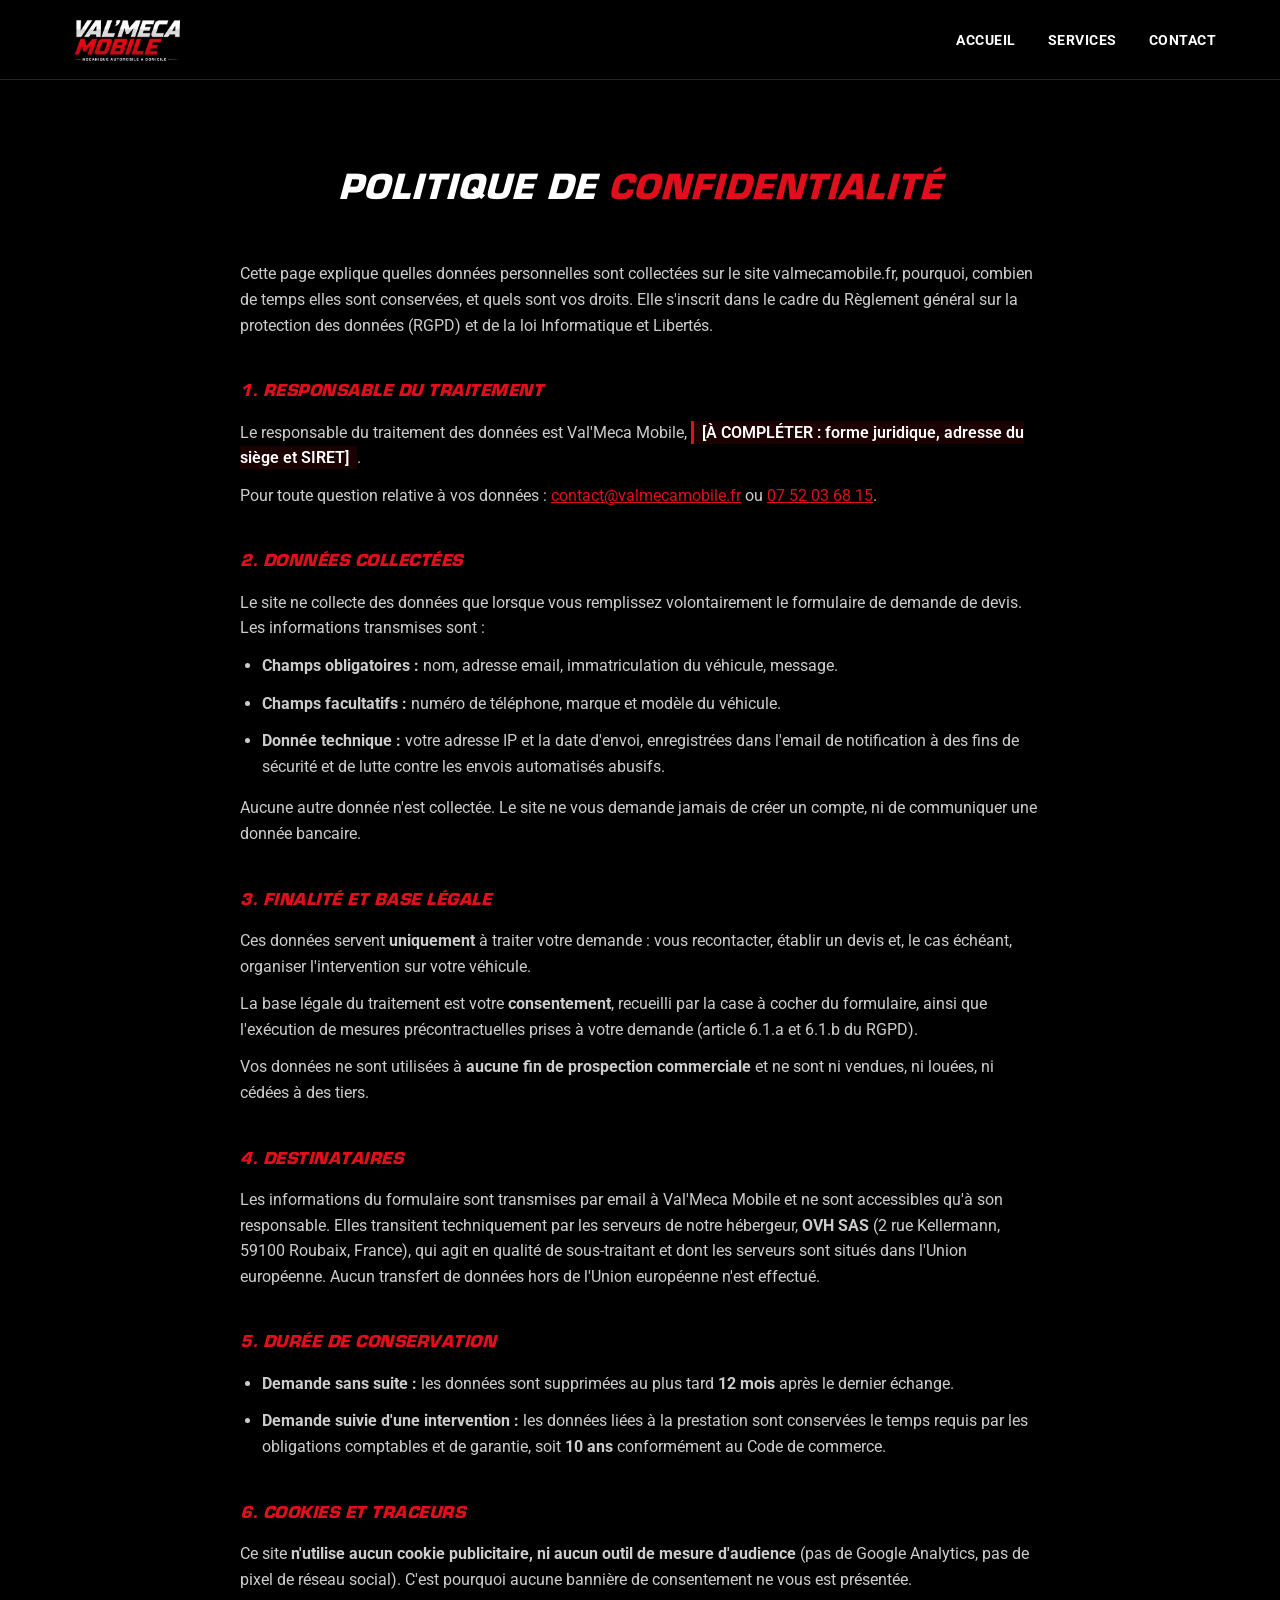
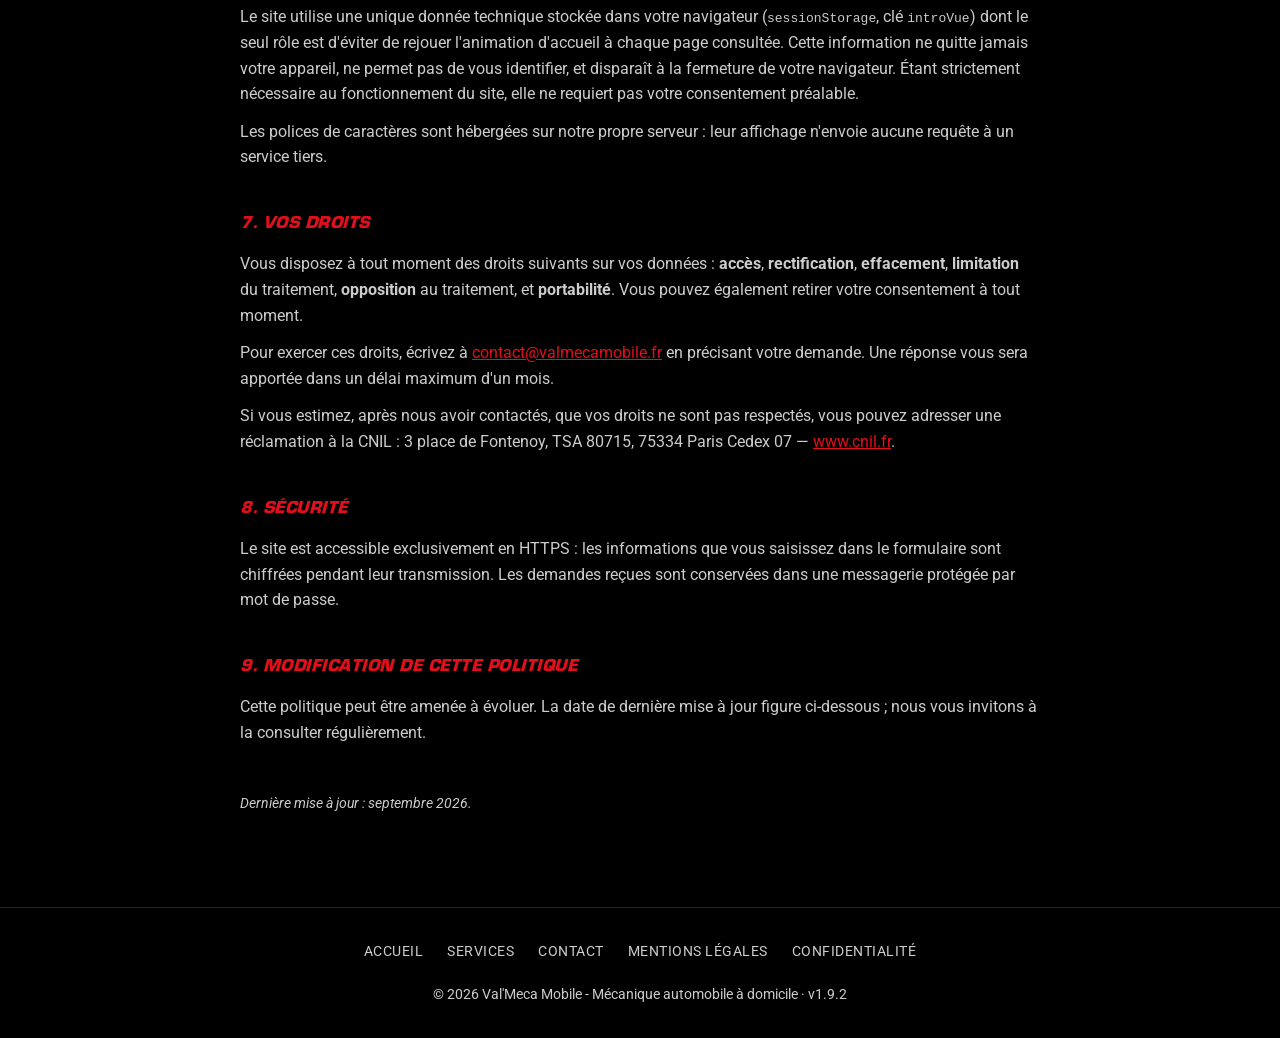
==== confidentialite.html @ dfc984fc "v1.9.2: corrections bloquantes, RGPD, SEO et optimisation avant mise en ligne Bloquants corrigés - j" ====
<!DOCTYPE html>
<html lang="fr">
<head>
    <meta charset="UTF-8">
    <meta name="viewport" content="width=device-width, initial-scale=1.0">

    <title>Politique de confidentialité - Val'Meca Mobile</title>
    <meta name="description" content="Politique de confidentialité de valmecamobile.fr : données collectées via le formulaire de devis, finalité, durée de conservation et vos droits RGPD.">
    <link rel="canonical" href="https://www.valmecamobile.fr/confidentialite.html">
    <meta name="robots" content="index, follow">
    <meta name="theme-color" content="#000000">

    <link rel="icon" href="assets/images/logos/favicon.ico" sizes="any">
    <link rel="icon" type="image/png" href="assets/images/logos/favicon.png" sizes="32x32">
    <link rel="apple-touch-icon" href="assets/images/logos/apple-touch-icon.png">
    <link rel="stylesheet" href="css/style.css">
</head>
<body>
    <header class="site-header">
        <div class="container">
            <a href="index.html" class="logo-link">
                <img src="assets/images/logos/logo.png" alt="Val'Meca Mobile" class="logo-desktop" width="379" height="144">
                <img src="assets/images/logos/logo_mini.png" alt="Val'Meca Mobile" class="logo-mobile" width="216" height="144">
            </a>

            <nav>
                <button class="nav-toggle" type="button" aria-label="Ouvrir le menu" aria-expanded="false" aria-controls="nav-menu">
                    <span></span>
                    <span></span>
                    <span></span>
                </button>

                <ul class="nav-menu" id="nav-menu">
                    <li><a href="index.html">Accueil</a></li>
                    <li><a href="index.html#services">Services</a></li>
                    <li><a href="contact.html">Contact</a></li>
                </ul>
            </nav>
        </div>
    </header>

    <main>
        <section class="section">
            <div class="container legal">
                <h1 class="section-title">Politique de <span>confidentialité</span></h1>

                <p>Cette page explique quelles données personnelles sont collectées sur le site valmecamobile.fr, pourquoi, combien de temps elles sont conservées, et quels sont vos droits. Elle s'inscrit dans le cadre du Règlement général sur la protection des données (RGPD) et de la loi Informatique et Libertés.</p>

                <h2>1. Responsable du traitement</h2>
                <p>Le responsable du traitement des données est Val'Meca Mobile, <span class="a-completer">[À COMPLÉTER : forme juridique, adresse du siège et SIRET]</span>.</p>
                <p>Pour toute question relative à vos données : <a href="mailto:contact@valmecamobile.fr">contact@valmecamobile.fr</a> ou <a href="tel:+33752036815">07 52 03 68 15</a>.</p>

                <h2>2. Données collectées</h2>
                <p>Le site ne collecte des données que lorsque vous remplissez volontairement le formulaire de demande de devis. Les informations transmises sont :</p>
                <ul>
                    <li><strong>Champs obligatoires :</strong> nom, adresse email, immatriculation du véhicule, message.</li>
                    <li><strong>Champs facultatifs :</strong> numéro de téléphone, marque et modèle du véhicule.</li>
                    <li><strong>Donnée technique :</strong> votre adresse IP et la date d'envoi, enregistrées dans l'email de notification à des fins de sécurité et de lutte contre les envois automatisés abusifs.</li>
                </ul>
                <p>Aucune autre donnée n'est collectée. Le site ne vous demande jamais de créer un compte, ni de communiquer une donnée bancaire.</p>

                <h2>3. Finalité et base légale</h2>
                <p>Ces données servent <strong>uniquement</strong> à traiter votre demande : vous recontacter, établir un devis et, le cas échéant, organiser l'intervention sur votre véhicule.</p>
                <p>La base légale du traitement est votre <strong>consentement</strong>, recueilli par la case à cocher du formulaire, ainsi que l'exécution de mesures précontractuelles prises à votre demande (article 6.1.a et 6.1.b du RGPD).</p>
                <p>Vos données ne sont utilisées à <strong>aucune fin de prospection commerciale</strong> et ne sont ni vendues, ni louées, ni cédées à des tiers.</p>

                <h2>4. Destinataires</h2>
                <p>Les informations du formulaire sont transmises par email à Val'Meca Mobile et ne sont accessibles qu'à son responsable. Elles transitent techniquement par les serveurs de notre hébergeur, <strong>OVH SAS</strong> (2 rue Kellermann, 59100 Roubaix, France), qui agit en qualité de sous-traitant et dont les serveurs sont situés dans l'Union européenne. Aucun transfert de données hors de l'Union européenne n'est effectué.</p>

                <h2>5. Durée de conservation</h2>
                <ul>
                    <li><strong>Demande sans suite :</strong> les données sont supprimées au plus tard <strong>12 mois</strong> après le dernier échange.</li>
                    <li><strong>Demande suivie d'une intervention :</strong> les données liées à la prestation sont conservées le temps requis par les obligations comptables et de garantie, soit <strong>10 ans</strong> conformément au Code de commerce.</li>
                </ul>

                <h2>6. Cookies et traceurs</h2>
                <p>Ce site <strong>n'utilise aucun cookie publicitaire, ni aucun outil de mesure d'audience</strong> (pas de Google Analytics, pas de pixel de réseau social). C'est pourquoi aucune bannière de consentement ne vous est présentée.</p>
                <p>Le site utilise une unique donnée technique stockée dans votre navigateur (<code>sessionStorage</code>, clé <code>introVue</code>) dont le seul rôle est d'éviter de rejouer l'animation d'accueil à chaque page consultée. Cette information ne quitte jamais votre appareil, ne permet pas de vous identifier, et disparaît à la fermeture de votre navigateur. Étant strictement nécessaire au fonctionnement du site, elle ne requiert pas votre consentement préalable.</p>
                <p>Les polices de caractères sont hébergées sur notre propre serveur : leur affichage n'envoie aucune requête à un service tiers.</p>

                <h2>7. Vos droits</h2>
                <p>Vous disposez à tout moment des droits suivants sur vos données : <strong>accès</strong>, <strong>rectification</strong>, <strong>effacement</strong>, <strong>limitation</strong> du traitement, <strong>opposition</strong> au traitement, et <strong>portabilité</strong>. Vous pouvez également retirer votre consentement à tout moment.</p>
                <p>Pour exercer ces droits, écrivez à <a href="mailto:contact@valmecamobile.fr">contact@valmecamobile.fr</a> en précisant votre demande. Une réponse vous sera apportée dans un délai maximum d'un mois.</p>
                <p>Si vous estimez, après nous avoir contactés, que vos droits ne sont pas respectés, vous pouvez adresser une réclamation à la CNIL : 3 place de Fontenoy, TSA 80715, 75334 Paris Cedex 07 — <a href="https://www.cnil.fr" rel="noopener noreferrer" target="_blank">www.cnil.fr</a>.</p>

                <h2>8. Sécurité</h2>
                <p>Le site est accessible exclusivement en HTTPS : les informations que vous saisissez dans le formulaire sont chiffrées pendant leur transmission. Les demandes reçues sont conservées dans une messagerie protégée par mot de passe.</p>

                <h2>9. Modification de cette politique</h2>
                <p>Cette politique peut être amenée à évoluer. La date de dernière mise à jour figure ci-dessous ; nous vous invitons à la consulter régulièrement.</p>

                <p class="legal-maj">Dernière mise à jour : septembre 2026.</p>
            </div>
        </section>
    </main>

    <footer class="site-footer">
        <div class="container">
            <ul class="footer-nav">
                <li><a href="index.html">Accueil</a></li>
                <li><a href="index.html#services">Services</a></li>
                <li><a href="contact.html">Contact</a></li>
                <li><a href="mentions-legales.html">Mentions légales</a></li>
                <li><a href="confidentialite.html">Confidentialité</a></li>
            </ul>
            <p>&copy; 2026 Val'Meca Mobile - Mécanique automobile à domicile · <span class="site-version"></span></p>
        </div>
    </footer>

    <script src="js/main.js"></script>
</body>
</html>
---- css/style.css ----
/* =========================================================
   Fonts
   ========================================================= */
@font-face {
    font-family: 'Eurostile';
    src: url('../assets/fonts/Eurostile-Black.woff2') format('woff2'),
         url('../assets/fonts/Eurostile-Black.ttf') format('truetype');
    font-weight: 900;
    font-style: normal;
    font-display: swap;
}

@font-face {
    font-family: 'Eurostile';
    src: url('../assets/fonts/Eurostile-BlackItalic.woff2') format('woff2'),
         url('../assets/fonts/Eurostile-BlackItalic.ttf') format('truetype');
    font-weight: 900;
    font-style: italic;
    font-display: swap;
}

@font-face {
    font-family: 'Roboto';
    src: url('../assets/fonts/Roboto-Variable.woff2') format('woff2-variations'),
         url('../assets/fonts/Roboto-Variable.ttf') format('truetype-variations');
    font-weight: 100 900;
    font-style: normal;
    font-display: swap;
}

@font-face {
    font-family: 'Roboto';
    src: url('../assets/fonts/Roboto-Italic-Variable.woff2') format('woff2-variations'),
         url('../assets/fonts/Roboto-Italic-Variable.ttf') format('truetype-variations');
    font-weight: 100 900;
    font-style: italic;
    font-display: swap;
}

/* =========================================================
   Variables
   ========================================================= */
:root {
    /* Fond noir : couleur de fond principale, étendue à tout le site */
    --color-anthracite: #000000;
    --color-anthracite-alt: #242424;

    /* Rouge utilisé sur fond clair (nuancé, premium) vs sur fond anthracite (celui du logo) */
    --color-red-on-light: #b90712;
    --color-red-on-light-hover: #8f0510;
    --color-red: #e10f1b;
    --color-red-hover: #ff3b45;

    --color-white: #ffffff;
    --color-gray: #cccccc;
    --color-gray-light: #f2f2f2;
    --color-gray-dark: #555555;

    --font-title: 'Eurostile', Arial, sans-serif;
    --font-main: 'Roboto', Arial, Helvetica, sans-serif;

    --transition-fast: 0.2s ease;
    --transition-medium: 0.4s ease;
    --transition-slow: 0.8s ease;

    --header-height: 80px;
    --radius: 6px;
    --max-width: 1200px;

    /* Durées centralisées : pour régler le rythme de l'intro,
       tu ne touches qu'ici. */
    --duree-camion: 1.15s;
    --duree-texte: 1.3s;
    --duree-sortie: 1s;
}

/* =========================================================
   Reset
   ========================================================= */
*,
*::before,
*::after {
    margin: 0;
    padding: 0;
    box-sizing: border-box;
}

html {
    scroll-behavior: smooth;
}

body {
    font-family: var(--font-main);
    background: var(--color-anthracite);
    color: var(--color-white);
    line-height: 1.6;
}

img {
    max-width: 100%;
    display: block;
}

a {
    text-decoration: none;
    color: inherit;
}

ul {
    list-style: none;
}

button,
input,
textarea {
    font-family: inherit;
    font-size: 1rem;
}

button {
    cursor: pointer;
}

/* =========================================================
   Layout / utilities
   ========================================================= */
.container {
    width: min(var(--max-width), 90%);
    margin-inline: auto;
}

.section {
    padding-block: 80px;
}

.section-title {
    font-family: var(--font-title);
    font-style: italic;
    font-weight: 900;
    font-size: clamp(1.6rem, 4vw, 2.4rem);
    text-transform: uppercase;
    letter-spacing: 1px;
    text-align: center;
    margin-bottom: 40px;
}

.section-title span {
    color: var(--color-red);
}

/* =========================================================
   Header / navigation
   ========================================================= */
.site-header {
    position: sticky;
    top: 0;
    z-index: 100;
    height: var(--header-height);
    display: flex;
    align-items: center;
    background: var(--color-anthracite);
    border-bottom: 1px solid var(--color-anthracite-alt);
}

.site-header .container {
    display: flex;
    align-items: center;
    justify-content: space-between;
}

.logo-link {
    display: flex;
    align-items: center;
    height: 100%;
}

.logo-link img {
    height: 48px;
    width: auto;
}

.logo-link .logo-mobile {
    display: none;
}

.nav-menu {
    display: flex;
    gap: 32px;
}

.nav-menu a {
    font-weight: bold;
    text-transform: uppercase;
    font-size: 0.9rem;
    letter-spacing: 0.5px;
    transition: color var(--transition-fast);
}

.nav-menu a:hover,
.nav-menu a.is-active {
    color: var(--color-red);
}

.nav-toggle {
    display: none;
    flex-direction: column;
    gap: 5px;
    background: none;
    border: none;
}

.nav-toggle span {
    width: 26px;
    height: 2px;
    background: var(--color-white);
    transition: transform var(--transition-fast), opacity var(--transition-fast);
}

/* =========================================================
   Hero
   ========================================================= */
.hero {
    min-height: calc(100vh - var(--header-height));
    display: flex;
    flex-direction: column;
    align-items: center;
    justify-content: center;
    text-align: center;
    padding: 40px 24px;
}

.hero-logo {
    max-width: 480px;
    width: 100%;
    margin-bottom: 40px;
}

.hero h1 {
    font-family: var(--font-title);
    font-style: italic;
    font-weight: 900;
    font-size: clamp(1.6rem, 5vw, 2.6rem);
    text-transform: uppercase;
    letter-spacing: 2px;
    margin-bottom: 16px;
}

.hero h1 span {
    color: var(--color-red);
}

.hero p {
    font-size: 1.1rem;
    color: var(--color-gray);
    max-width: 500px;
    margin-inline: auto;
    margin-bottom: 32px;
}

.bar {
    width: 80px;
    height: 3px;
    background: var(--color-red);
    margin: 20px auto;
}

.hero-devis {
    max-width: 640px;
    margin: 8px auto 32px;
    text-align: left;
}

.hero-devis h2 {
    font-family: var(--font-title);
    font-style: italic;
    font-weight: 900;
    font-size: clamp(1.3rem, 4vw, 1.8rem);
    text-transform: uppercase;
    letter-spacing: 1px;
    color: var(--color-red);
    text-align: center;
    margin-bottom: 20px;
}

.hero-devis p {
    font-size: 1rem;
    color: var(--color-gray);
    margin-bottom: 16px;
}

.hero-devis-list {
    display: grid;
    gap: 12px;
    margin: 20px 0;
}

.hero-devis-list li {
    display: flex;
    align-items: flex-start;
    gap: 10px;
    color: var(--color-white);
}

.hero-devis-list li::before {
    content: "\2713";
    flex-shrink: 0;
    display: inline-flex;
    align-items: center;
    justify-content: center;
    width: 22px;
    height: 22px;
    border-radius: 50%;
    background: var(--color-red);
    color: var(--color-white);
    font-size: 0.8rem;
    font-weight: 700;
}

/* =========================================================
   Buttons
   ========================================================= */
.btn {
    display: inline-block;
    padding: 14px 32px;
    border-radius: var(--radius);
    text-transform: uppercase;
    font-weight: bold;
    letter-spacing: 0.5px;
    font-size: 0.95rem;
    transition: background var(--transition-fast), transform var(--transition-fast);
}

.btn-primary {
    background: var(--color-red);
    color: var(--color-white);
}

.btn-primary:hover {
    background: var(--color-red-hover);
    transform: translateY(-2px);
}

.btn-outline {
    background: transparent;
    border: 2px solid var(--color-white);
    color: var(--color-white);
}

.btn-outline:hover {
    background: var(--color-white);
    color: var(--color-anthracite);
}

/* =========================================================
   Cards
   ========================================================= */
.card-grid {
    display: grid;
    grid-template-columns: repeat(auto-fit, minmax(240px, 1fr));
    gap: 24px;
}

.card {
    background: var(--color-anthracite-alt);
    border: 1px solid #2e2e2e;
    border-radius: var(--radius);
    padding: 32px 24px;
    text-align: center;
}

.card img,
.card svg {
    margin-inline: auto;
    margin-bottom: 16px;
}

.card h3 {
    font-family: var(--font-title);
    font-style: italic;
    font-weight: 900;
    text-transform: uppercase;
    margin-bottom: 12px;
    font-size: 1.1rem;
}

.card p {
    color: var(--color-gray);
    font-size: 0.95rem;
}

/* Section services : fond blanc pour trancher avec le reste du site sombre */
#services {
    background: var(--color-white);
}

#services .section-title {
    color: var(--color-anthracite);
}

#services .section-title span {
    color: var(--color-red-on-light);
}

#services .card {
    background: var(--color-gray-light);
    border-color: #e0e0e0;
}

#services .card h3 {
    color: var(--color-anthracite);
}

#services .card p {
    color: var(--color-gray-dark);
}

/* =========================================================
   Forms (page contact)
   ========================================================= */
.contact-form {
    max-width: 600px;
    margin-inline: auto;
    display: flex;
    flex-direction: column;
    gap: 20px;
}

.form-group {
    display: flex;
    flex-direction: column;
    gap: 8px;
}

.form-group label {
    text-transform: uppercase;
    font-size: 0.85rem;
    letter-spacing: 0.5px;
    color: var(--color-gray);
}

.required-mark {
    color: var(--color-red);
}

.required-note {
    font-size: 0.85rem;
    color: var(--color-gray);
    text-align: right;
}

.form-group input,
.form-group textarea {
    background: var(--color-anthracite-alt);
    border: 1px solid #333;
    border-radius: var(--radius);
    padding: 12px 14px;
    color: var(--color-white);
    transition: border-color var(--transition-fast);
}

.form-group input:focus,
.form-group textarea:focus {
    outline: none;
    border-color: var(--color-red);
}

.form-group textarea {
    resize: vertical;
    min-height: 140px;
}

.form-status {
    text-align: center;
    font-size: 0.95rem;
}

.form-status.success {
    color: #3fd15a;
}

.form-status.error {
    color: var(--color-red);
}

.contact-info {
    display: grid;
    grid-template-columns: repeat(auto-fit, minmax(200px, 1fr));
    gap: 24px;
    margin-bottom: 60px;
    text-align: center;
}

.contact-info h2,
.contact-info h3 {
    font-family: var(--font-title);
    font-style: italic;
    font-weight: 900;
    text-transform: uppercase;
    font-size: 1rem;
    margin-bottom: 8px;
    color: var(--color-red);
}

.contact-info p {
    color: var(--color-gray);
}

/* =========================================================
   Footer
   ========================================================= */
.site-footer {
    border-top: 1px solid var(--color-anthracite-alt);
    padding-block: 32px;
    text-align: center;
    color: var(--color-gray);
    font-size: 0.9rem;
}

/* ============================================================
   1. L'OVERLAY
   position: fixed + inset: 0 → couvre tout l'écran, quoi qu'il
   y ait dessous. z-index élevé pour passer devant le site.
   ============================================================ */
#intro {
    position: fixed;
    inset: 0;
    z-index: 1000;
    display: flex;
    align-items: center;
    justify-content: center;
    overflow: hidden; /* le camion arrive de hors-écran : on cache le débord */
    background: var(--color-anthracite);
    transform-origin: 50% 45%; /* repris par le JS avec la position réelle de l'image du hero */
}

.intro-scene {
    display: flex;
    align-items: center;
    gap: 40px;
    padding: 24px;
}

/* ============================================================
   PHASE 1 — Le camion entre de la gauche et pile d'un coup
   ------------------------------------------------------------
   État initial : hors écran à gauche (translateX(-120vw)).
   La classe .phase-camion (posée par le JS) déclenche l'animation.
   Le "coup de frein" vient du cubic-bezier : le 2e chiffre > 1
   fait DÉPASSER la cible de quelques pixels avant de revenir.
   ============================================================ */
.intro-camion {
    width: min(42vw, 480px);
    height: auto;
    transform: translateX(-120vw); /* état de départ : invisible à gauche */
}

#intro.phase-camion .intro-camion {
    animation: camion-entre var(--duree-camion) cubic-bezier(0.22, 1.2, 0.36, 1) forwards;
}

@keyframes camion-entre {
    from { transform: translateX(-120vw); }
    to   { transform: translateX(0); }
}

/* ============================================================
   PHASE 2 — Balayage rouge + apparition du texte
   ------------------------------------------------------------
   Technique du "rideau" : un panneau rouge couvre le bloc texte,
   grandit depuis la gauche (scaleX 0 → 1), puis se rétracte vers
   la droite (scaleX 1 → 0). Le texte devient visible à mi-course,
   pendant qu'il est caché derrière le rideau. À l'œil : une barre
   rouge balaye le bloc et le texte apparaît dans son sillage.
   scaleX plutôt que width → règle transform/opacity respectée.
   ============================================================ */
.intro-texte-bloc {
    position: relative; /* référence de positionnement pour le rideau */
}

.intro-rideau {
    position: absolute;
    inset: 0;
    background: var(--color-red);
    transform: scaleX(0); /* invisible au départ (aplati) */
}

.intro-texte {
    opacity: 0; /* caché tant que le rideau n'est pas passé */
    border-left: 6px solid var(--color-red); /* la barre verticale du logo */
    padding-left: 24px;
}

.intro-nom {
    font-family: var(--font-title);
    font-style: italic;
    font-weight: 900;
    font-size: clamp(2.6rem, 6vw, 4.5rem);
    line-height: 1.05;
    color: var(--color-white);
    letter-spacing: 2px;
    text-transform: uppercase;
}

.intro-nom span {
    color: var(--color-red);
}

.intro-sous-titre {
    margin-top: 10px;
    font-size: clamp(0.75rem, 1.5vw, 1rem);
    letter-spacing: 3px;
    text-transform: uppercase;
    color: var(--color-gray);
}

#intro.phase-texte .intro-rideau {
    animation: rideau-balaye var(--duree-texte) ease-in-out forwards;
}

#intro.phase-texte .intro-texte {
    animation: texte-apparait var(--duree-texte) linear forwards;
}

@keyframes rideau-balaye {
    0%    { transform: scaleX(0); transform-origin: left; }
    50%   { transform: scaleX(1); transform-origin: left; }   /* le rideau couvre tout */
    50.1% { transform: scaleX(1); transform-origin: right; }  /* on change de côté d'ancrage */
    100%  { transform: scaleX(0); transform-origin: right; }  /* il se rétracte vers la droite */
}

@keyframes texte-apparait {
    0%, 49%   { opacity: 0; } /* caché tant que le rideau le recouvre */
    51%, 100% { opacity: 1; } /* révélé dans le sillage du rideau */
}

/* ============================================================
   PHASE 3 — L'intro se réduit vers l'image du hero et disparaît
   ------------------------------------------------------------
   L'overlay entier rétrécit vers l'image mise en avant dans le
   hero (là où vit le logo complet du site) en fondant. Le site,
   déjà chargé dessous, se retrouve naturellement à découvert.
   Le JS supprime ensuite l'overlay du DOM (animationend).
   ============================================================ */
#intro.phase-sortie {
    animation: intro-sortie var(--duree-sortie) ease-in forwards;
}

@keyframes intro-sortie {
    from { transform: scale(1); opacity: 1; }
    to   { transform: scale(0.25); opacity: 0; }
}

/* ============================================================
   Bouton "Passer" — discret mais toujours accessible
   ============================================================ */
.intro-passer {
    position: absolute;
    bottom: 24px;
    right: 24px;
    background: transparent;
    border: 1px solid var(--color-gray);
    color: var(--color-gray);
    font-family: var(--font-main);
    font-size: 0.85rem;
    padding: 8px 18px;
    border-radius: var(--radius);
    cursor: pointer;
    transition: border-color var(--transition-fast), color var(--transition-fast);
}

.intro-passer:hover {
    border-color: var(--color-white);
    color: var(--color-white);
}

/* ============================================================
   GARDE-FOUS (double sécurité avec le JS)
   - Petit écran : pas d'intro
   - prefers-reduced-motion : réglage système d'accessibilité,
     certaines personnes sont sensibles au mouvement → on respecte
   ============================================================ */
@media (max-width: 768px), (prefers-reduced-motion: reduce) {
    #intro {
        display: none;
    }
}

/* =========================================================
   Animations
   ========================================================= */
.reveal {
    opacity: 0;
    transform: translateY(24px);
    transition: opacity var(--transition-slow), transform var(--transition-slow);
}

.reveal.is-visible {
    opacity: 1;
    transform: translateY(0);
}

.reveal-delay-1 { transition-delay: 0.1s; }
.reveal-delay-2 { transition-delay: 0.2s; }
.reveal-delay-3 { transition-delay: 0.3s; }

/* =========================================================
   Liens de contact (telephone / email cliquables)
   ========================================================= */
.lien-contact {
    color: var(--color-gray);
    border-bottom: 1px solid transparent;
    transition: color var(--transition-fast), border-color var(--transition-fast);
}

.lien-contact:hover,
.lien-contact:focus-visible {
    color: var(--color-white);
    border-bottom-color: var(--color-red);
}

/* =========================================================
   Formulaire : consentement RGPD et champ anti-spam
   ========================================================= */
.form-consent {
    display: flex;
    align-items: flex-start;
    gap: 12px;
}

.form-consent input[type="checkbox"] {
    flex-shrink: 0;
    width: 18px;
    height: 18px;
    margin-top: 3px;
    accent-color: var(--color-red);
    cursor: pointer;
}

.form-consent label {
    font-size: 0.9rem;
    color: var(--color-gray);
    line-height: 1.5;
    cursor: pointer;
}

.form-consent a {
    color: var(--color-red);
    text-decoration: underline;
}

.form-consent a:hover {
    color: var(--color-red-hover);
}

/* Pot de miel : invisible pour les humains, rempli par les robots.
   On evite display:none, que certains robots detectent. */
.champ-leurre {
    position: absolute;
    left: -9999px;
    width: 1px;
    height: 1px;
    overflow: hidden;
}

/* Bouton d'envoi pendant la soumission */
.contact-form button[type="submit"]:disabled {
    opacity: 0.6;
    cursor: wait;
    transform: none;
}

/* =========================================================
   Pied de page : navigation secondaire
   ========================================================= */
.footer-nav {
    display: flex;
    flex-wrap: wrap;
    justify-content: center;
    gap: 12px 24px;
    margin-bottom: 20px;
}

.footer-nav a {
    font-size: 0.85rem;
    text-transform: uppercase;
    letter-spacing: 0.5px;
    transition: color var(--transition-fast);
}

.footer-nav a:hover,
.footer-nav a:focus-visible {
    color: var(--color-red);
}

/* =========================================================
   Pages legales (mentions legales, confidentialite, 404)
   ========================================================= */
.legal {
    max-width: 800px;
}

.legal h2 {
    font-family: var(--font-title);
    font-style: italic;
    font-weight: 900;
    text-transform: uppercase;
    font-size: 1.15rem;
    letter-spacing: 0.5px;
    color: var(--color-red);
    margin-top: 40px;
    margin-bottom: 12px;
}

.legal h3 {
    font-size: 1rem;
    text-transform: uppercase;
    letter-spacing: 0.5px;
    margin-top: 24px;
    margin-bottom: 8px;
}

.legal p,
.legal li {
    color: var(--color-gray);
    margin-bottom: 12px;
}

.legal ul {
    list-style: disc;
    padding-left: 22px;
    margin-bottom: 16px;
}

.legal a {
    color: var(--color-red);
    text-decoration: underline;
}

.legal a:hover {
    color: var(--color-red-hover);
}

.legal .a-completer {
    background: rgba(225, 15, 27, 0.12);
    border-left: 3px solid var(--color-red);
    padding: 2px 8px;
    color: var(--color-white);
    font-weight: 600;
}

.legal-maj {
    font-size: 0.85rem;
    font-style: italic;
    margin-top: 48px;
}

/* =========================================================
   Focus visible : accessibilite clavier sur tout le site
   ========================================================= */
:focus-visible {
    outline: 2px solid var(--color-red);
    outline-offset: 3px;
}

/* =========================================================
   Responsive
   ========================================================= */
@media (max-width: 768px) {
    .logo-link .logo-desktop {
        display: none;
    }

    .logo-link .logo-mobile {
        display: block;
    }

    .section {
        padding-block: 56px;
    }

    .nav-menu {
        position: absolute;
        top: var(--header-height);
        left: 0;
        right: 0;
        flex-direction: column;
        background: var(--color-anthracite);
        border-bottom: 1px solid var(--color-anthracite-alt);
        padding: 24px;
        gap: 20px;
        transform: translateY(-150%);
        opacity: 0;
        /* visibility: hidden retire les liens du parcours clavier quand le
           menu est ferme (sans lui, on tabule dans un menu invisible). */
        visibility: hidden;
        transition: transform var(--transition-medium), opacity var(--transition-medium),
                    visibility var(--transition-medium);
    }

    .nav-menu.is-open {
        transform: translateY(0);
        opacity: 1;
        visibility: visible;
    }

    .nav-toggle {
        display: flex;
    }

    .nav-toggle.is-active span:nth-child(1) {
        transform: translateY(7px) rotate(45deg);
    }

    .nav-toggle.is-active span:nth-child(2) {
        opacity: 0;
    }

    .nav-toggle.is-active span:nth-child(3) {
        transform: translateY(-7px) rotate(-45deg);
    }
}
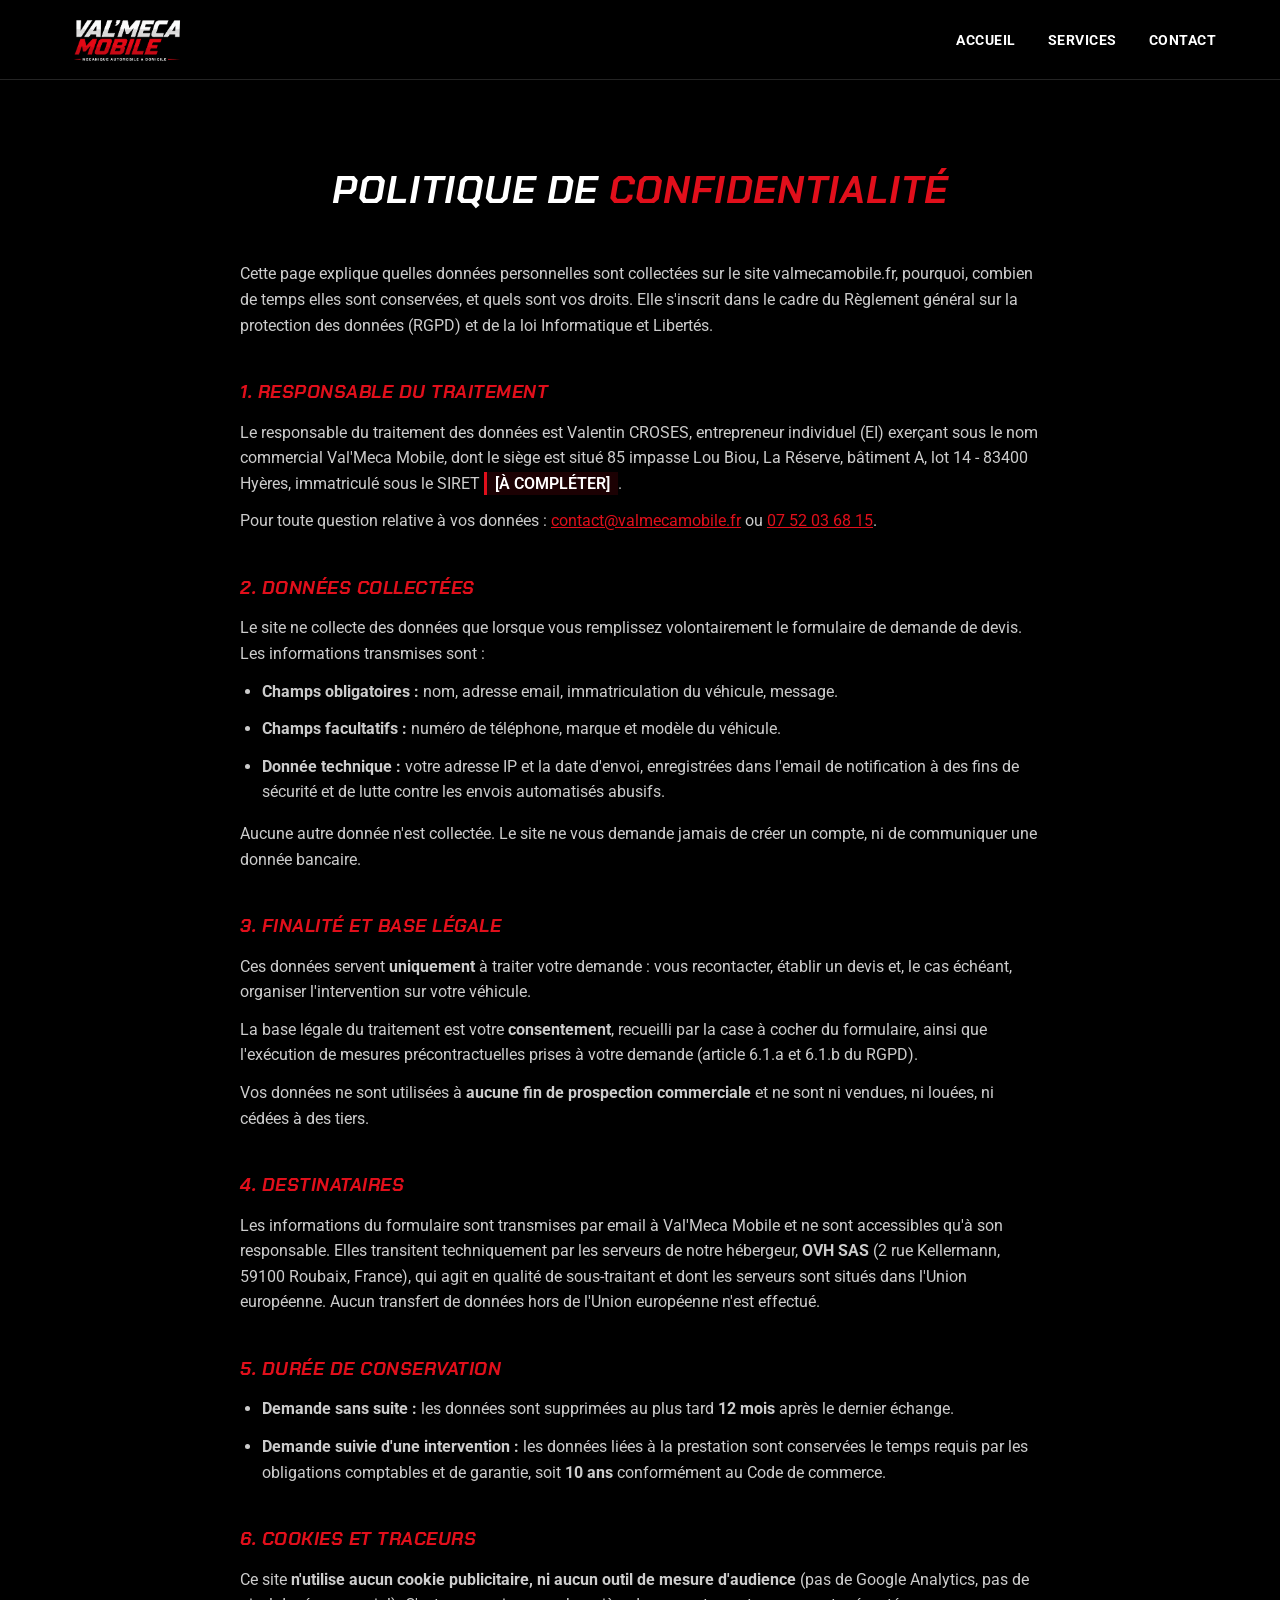
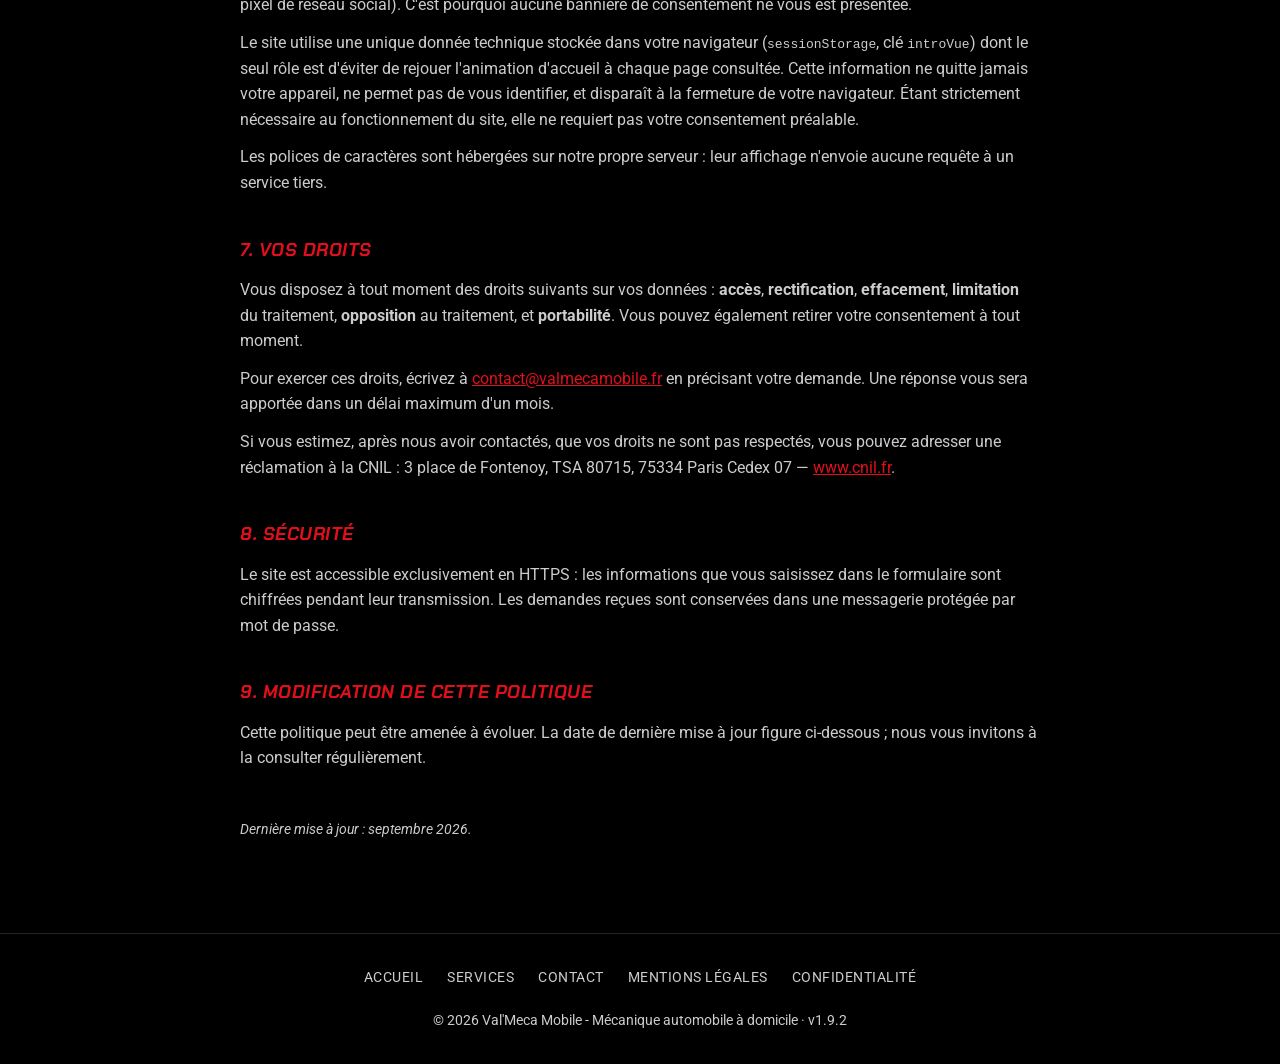
==== commit 472e0e9e: "v1.9.3: adresse canonique sans www, remplacement d'Eurostile, infos légales Correction bloquante pou" ====
--- a/confidentialite.html
+++ b/confidentialite.html
@@ -6,7 +6,7 @@
 
     <title>Politique de confidentialité - Val'Meca Mobile</title>
     <meta name="description" content="Politique de confidentialité de valmecamobile.fr : données collectées via le formulaire de devis, finalité, durée de conservation et vos droits RGPD.">
-    <link rel="canonical" href="https://www.valmecamobile.fr/confidentialite.html">
+    <link rel="canonical" href="https://valmecamobile.fr/confidentialite.html">
     <meta name="robots" content="index, follow">
     <meta name="theme-color" content="#000000">
 
@@ -47,7 +47,7 @@
                 <p>Cette page explique quelles données personnelles sont collectées sur le site valmecamobile.fr, pourquoi, combien de temps elles sont conservées, et quels sont vos droits. Elle s'inscrit dans le cadre du Règlement général sur la protection des données (RGPD) et de la loi Informatique et Libertés.</p>
 
                 <h2>1. Responsable du traitement</h2>
-                <p>Le responsable du traitement des données est Val'Meca Mobile, <span class="a-completer">[À COMPLÉTER : forme juridique, adresse du siège et SIRET]</span>.</p>
+                <p>Le responsable du traitement des données est Valentin CROSES, entrepreneur individuel (EI) exerçant sous le nom commercial Val'Meca Mobile, dont le siège est situé 85 impasse Lou Biou, La Réserve, bâtiment A, lot 14 - 83400 Hyères, immatriculé sous le SIRET <span class="a-completer">[À COMPLÉTER]</span>.</p>
                 <p>Pour toute question relative à vos données : <a href="mailto:contact@valmecamobile.fr">contact@valmecamobile.fr</a> ou <a href="tel:+33752036815">07 52 03 68 15</a>.</p>
 
                 <h2>2. Données collectées</h2>
--- a/css/style.css
+++ b/css/style.css
@@ -1,20 +1,28 @@
 /* =========================================================
    Fonts
    ========================================================= */
+/* Chakra Petch remplace Eurostile, qui etait une police commerciale
+   utilisee sans licence. Chakra Petch est sous SIL Open Font License 1.1
+   (voir assets/fonts/OFL-ChakraPetch.txt), donc librement utilisable et
+   redistribuable sur un site public.
+
+   La plage "700 900" permet au navigateur d'utiliser ce fichier pour
+   toutes les graisses demandees entre 700 et 900, sans fabriquer de faux
+   gras : les titres du site demandent 900, le fichier est un Bold 700. */
 @font-face {
-    font-family: 'Eurostile';
-    src: url('../assets/fonts/Eurostile-Black.woff2') format('woff2'),
-         url('../assets/fonts/Eurostile-Black.ttf') format('truetype');
-    font-weight: 900;
+    font-family: 'Chakra Petch';
+    src: url('../assets/fonts/ChakraPetch-Bold.woff2') format('woff2'),
+         url('../assets/fonts/ChakraPetch-Bold.ttf') format('truetype');
+    font-weight: 700 900;
     font-style: normal;
     font-display: swap;
 }
 
 @font-face {
-    font-family: 'Eurostile';
-    src: url('../assets/fonts/Eurostile-BlackItalic.woff2') format('woff2'),
-         url('../assets/fonts/Eurostile-BlackItalic.ttf') format('truetype');
-    font-weight: 900;
+    font-family: 'Chakra Petch';
+    src: url('../assets/fonts/ChakraPetch-BoldItalic.woff2') format('woff2'),
+         url('../assets/fonts/ChakraPetch-BoldItalic.ttf') format('truetype');
+    font-weight: 700 900;
     font-style: italic;
     font-display: swap;
 }
@@ -56,7 +64,7 @@
     --color-gray-light: #f2f2f2;
     --color-gray-dark: #555555;
 
-    --font-title: 'Eurostile', Arial, sans-serif;
+    --font-title: 'Chakra Petch', Arial, sans-serif;
     --font-main: 'Roboto', Arial, Helvetica, sans-serif;
 
     --transition-fast: 0.2s ease;
